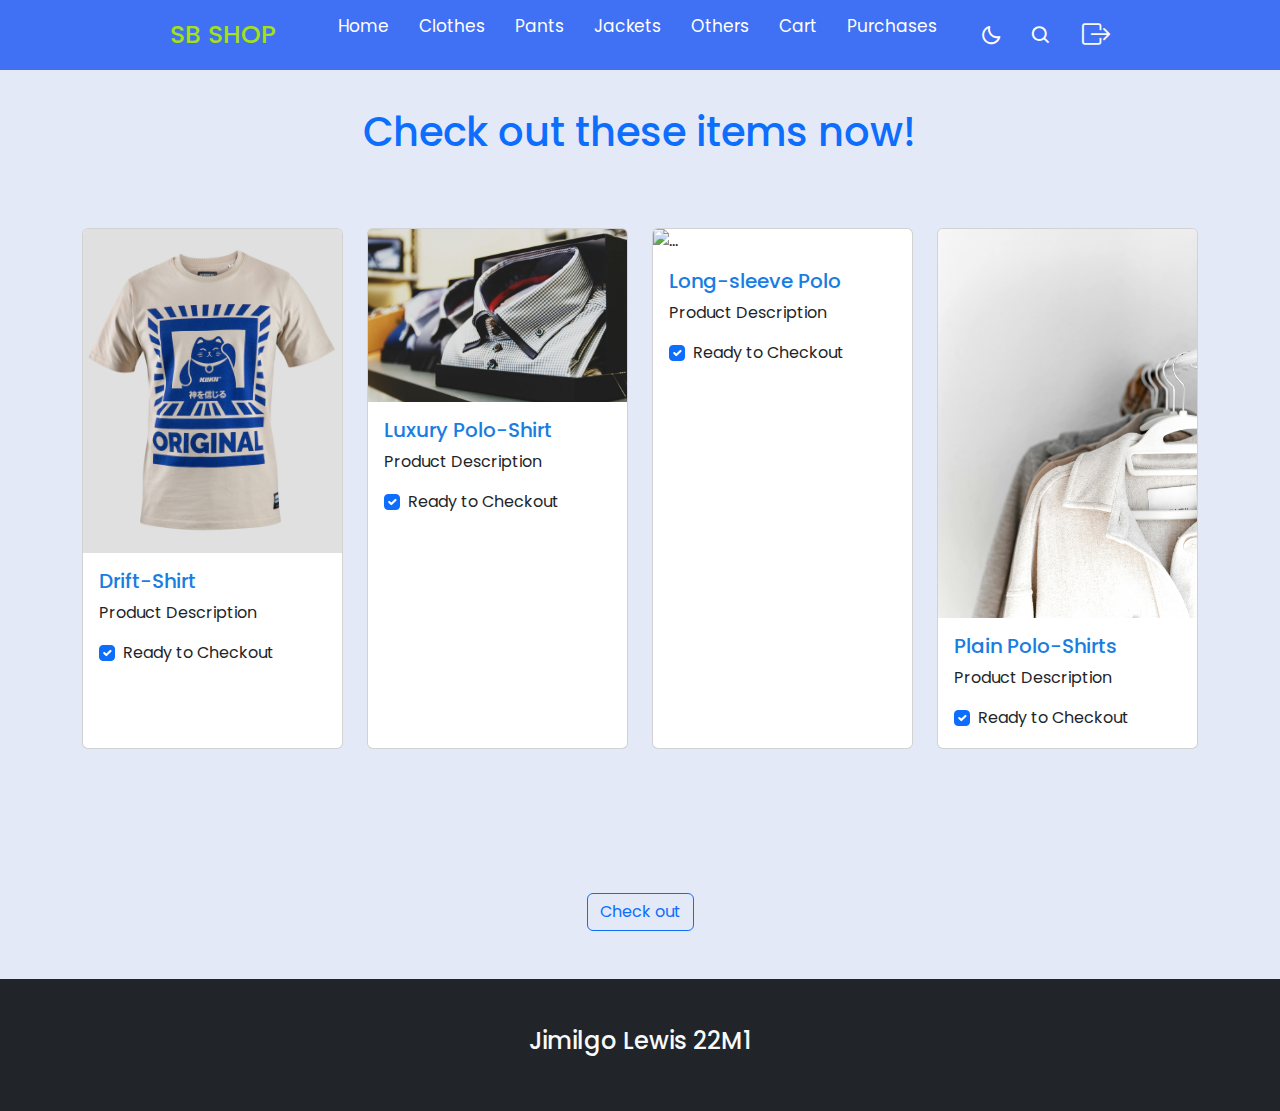
==== Cart.html @ 54c96903 "added cart and purchase page" ====
<!DOCTYPE html>
<html lang="en">
  <head>
    <meta charset="UTF-8" />
    <meta http-equiv="X-UA-Compatible" content="IE=edge" />
    <meta name="viewport" content="width=device-width, initial-scale=1.0" />
    <link
      href="https://cdn.jsdelivr.net/npm/bootstrap@5.3.3/dist/css/bootstrap.min.css"
      rel="stylesheet"
      integrity="sha384-QWTKZyjpPEjISv5WaRU9OFeRpok6YctnYmDr5pNlyT2bRjXh0JMhjY6hW+ALEwIH"
      crossorigin="anonymous"
    />
    <link
      href="https://cdnjs.cloudflare.com/ajax/libs/font-awesome/6.0.0-beta3/css/all.min.css"
      rel="stylesheet"
    />
    <link rel="icon" href="images/SB LOGO.jpg" />

    <link rel="stylesheet" href="css/product.css" />

    <link
      href="https://unpkg.com/boxicons@2.1.1/css/boxicons.min.css"
      rel="stylesheet"
    />
    <link
      rel="stylesheet"
      href="https://cdn.jsdelivr.net/npm/bootstrap-icons@1.11.3/font/bootstrap-icons.min.css"
    />
    <title>Home Products</title>
  </head>
  <body>
    <nav>
      <div class="nav-bar">
        <i class="bx bx-menu sidebarOpen"></i>
        <span class="logo navLogo" style="color: #a5e814"
          ><a href="#" style="color: #a6e113">SB SHOP</a></span
        >

        <div class="menu">
          <div class="logo-toggle">
            <span class="logo"><a href="#">SB SHOP</a></span>
            <i class="bx bx-x siderbarClose"></i>
          </div>

          <ul class="nav-links">
            <li><a href="product.html">Home</a></li>
            <li><a href="clothes.html">Clothes</a></li>
            <li><a href="pants.html">Pants</a></li>
            <li><a href="jacket.html">Jackets</a></li>
            <li><a href="other.html">Others</a></li>
            <li><a href="#">Cart</a></li>
            <li><a href="Purchases.html">Purchases</a></li>
          </ul>
        </div>

        <div class="darkLight-searchBox">
          <div class="dark-light">
            <i class="bx bx-moon moon"></i>
            <i class="bx bx-sun sun"></i>
          </div>

          <div class="searchBox">
            <div class="searchToggle">
              <i class="bx bx-x cancel"></i>
              <i class="bx bx-search search"></i>
            </div>

            <div class="search-field">
              <input type="text" placeholder="Search..." />
              <i class="bx bx-search"></i>
            </div>
          </div>
          <div class="ms-3">
            <a href="index.html"
              ><i class="bi bi-box-arrow-right h3 text-light"></i
            ></a>
          </div>
        </div>
      </div>
    </nav>

    <main class="mt-5">
      <div class="container my-5">
        <h1 class="text-primary text-center">Check out these items now!</h1>

        <div class="row row-cols-1 row-cols-md-4 g-4 my-5">
          <div class="col">
            <div class="card h-100">
              <img src="images/1.jpg" class="card-img-top" alt="..." />
              <div class="card-body">
                <h5 class="card-title">Drift-Shirt</h5>
                <p class="card-text">Product Description</p>
                <div class="form-check">
                  <input
                    class="form-check-input"
                    type="checkbox"
                    value=""
                    id="flexCheckChecked"
                    checked
                  />
                  <label class="form-check-label" for="flexCheckChecked">
                    Ready to Checkout
                  </label>
                </div>
              </div>
            </div>
          </div>
          <div class="col">
            <div class="card h-100">
              <img src="images/3.jpg" class="card-img-top" alt="..." />
              <div class="card-body">
                <h5 class="card-title">Luxury Polo-Shirt</h5>
                <p class="card-text">Product Description</p>
                <div class="form-check">
                  <input
                    class="form-check-input"
                    type="checkbox"
                    value=""
                    id="flexCheckChecked"
                    checked
                  />
                  <label class="form-check-label" for="flexCheckChecked">
                    Ready to Checkout
                  </label>
                </div>
              </div>
            </div>
          </div>
          <div class="col">
            <div class="card h-100">
              <img src="images/4.jpg" class="card-img-top" alt="..." />
              <div class="card-body">
                <h5 class="card-title">Long-sleeve Polo</h5>
                <p class="card-text">Product Description</p>
                <div class="form-check">
                  <input
                    class="form-check-input"
                    type="checkbox"
                    value=""
                    id="flexCheckChecked"
                    checked
                  />
                  <label class="form-check-label" for="flexCheckChecked">
                    Ready to Checkout
                  </label>
                </div>
              </div>
            </div>
          </div>
          <div class="col">
            <div class="card">
              <img src="images/6.jpg" class="card-img-top" alt="..." />
              <div class="card-body">
                <h5 class="card-title">Plain Polo-Shirts</h5>
                <p class="card-text">Product Description</p>
                <div class="form-check">
                  <input
                    class="form-check-input"
                    type="checkbox"
                    value=""
                    id="flexCheckChecked"
                    checked
                  />
                  <label class="form-check-label" for="flexCheckChecked">
                    Ready to Checkout
                  </label>
                </div>
              </div>
            </div>
          </div>
        </div>
        <br /><br />
        <div class="container text-center mt-5">
          <button type="button" class="btn btn-outline-primary">
            Check out
          </button>
        </div>
      </div>
    </main>

    <footer class="footer bg-dark text-light p-5" id="contact">
      <h4 class="text-center">Jimilgo Lewis 22M1</h4>
    </footer>
    <script>
      const body = document.querySelector("body"),
        nav = document.querySelector("nav"),
        modeToggle = document.querySelector(".dark-light"),
        searchToggle = document.querySelector(".searchToggle"),
        sidebarOpen = document.querySelector(".sidebarOpen"),
        siderbarClose = document.querySelector(".siderbarClose");

      let getMode = localStorage.getItem("mode");
      if (getMode && getMode === "dark-mode") {
        body.classList.add("dark");
      }

      // js code to toggle dark and light mode
      modeToggle.addEventListener("click", () => {
        modeToggle.classList.toggle("active");
        body.classList.toggle("dark");

        // js code to keep user selected mode even page refresh or file reopen
        if (!body.classList.contains("dark")) {
          localStorage.setItem("mode", "light-mode");
        } else {
          localStorage.setItem("mode", "dark-mode");
        }
      });

      // js code to toggle search box
      searchToggle.addEventListener("click", () => {
        searchToggle.classList.toggle("active");
      });

      //   js code to toggle sidebar
      sidebarOpen.addEventListener("click", () => {
        nav.classList.add("active");
      });

      body.addEventListener("click", (e) => {
        let clickedElm = e.target;

        if (
          !clickedElm.classList.contains("sidebarOpen") &&
          !clickedElm.classList.contains("menu")
        ) {
          nav.classList.remove("active");
        }
      });
    </script>
  </body>
</html>
---- css/product.css ----
/* ===== Google Font Import - Poppins ===== */
@import url("https://fonts.googleapis.com/css2?family=Poppins:wght@300;400;500;600&display=swap");

* {
  margin: 0;
  padding: 0;
  box-sizing: border-box;
  font-family: "Poppins", sans-serif;
  transition: all 0.4s ease;
}

/* ===== Colours ===== */
:root {
  --body-color: #e4e9f7;
  --nav-color: #4070f4;
  --side-nav: #010718;
  --text-color: #fff;
  --search-bar: #f2f2f2;
  --search-text: #010718;
  .card-title {
    color: #197de2;
  }
}

body {
  height: 100vh;
  background-color: var(--body-color);
}
body::before {
  display: block;
  content: "";
  height: 60px;
}

body.dark {
  --body-color: #18191a;
  --nav-color: #242526;
  --side-nav: #242526;
  --text-color: #ccc;
  --search-bar: #242526;
}

nav {
  position: fixed;
  top: 0;
  left: 0;
  height: 70px;
  width: 100%;
  background-color: var(--nav-color);
  z-index: 100;
}

body.dark nav {
  border: 1px solid #393838;
}

nav .nav-bar {
  position: relative;
  height: 100%;
  max-width: 1000px;
  width: 100%;
  background-color: var(--nav-color);
  margin: 0 auto;
  padding: 0 30px;
  display: flex;
  align-items: center;
  justify-content: space-between;
}

nav .nav-bar .sidebarOpen {
  color: var(--text-color);
  font-size: 25px;
  padding: 5px;
  cursor: pointer;
  display: none;
}

nav .nav-bar .logo a {
  font-size: 25px;
  font-weight: 500;
  color: var(--text-color);
  text-decoration: none;
}

.menu .logo-toggle {
  display: none;
}

.nav-bar .nav-links {
  display: flex;
  align-items: center;
}

.nav-bar .nav-links li {
  margin: 0 5px;
  list-style: none;
}

.nav-links li a {
  position: relative;
  font-size: 17px;
  font-weight: 400;
  color: var(--text-color);
  text-decoration: none;
  padding: 10px;
}

.nav-links li a::before {
  content: "";
  position: absolute;
  left: 50%;
  bottom: 0;
  transform: translateX(-50%);
  height: 6px;
  width: 6px;
  border-radius: 50%;
  background-color: var(--text-color);
  opacity: 0;
  transition: all 0.3s ease;
}

.nav-links li:hover a::before {
  opacity: 1;
}

.nav-bar .darkLight-searchBox {
  display: flex;
  align-items: center;
}

.darkLight-searchBox .dark-light,
.darkLight-searchBox .searchToggle {
  height: 40px;
  width: 40px;
  display: flex;
  align-items: center;
  justify-content: center;
  margin: 0 5px;
}

.dark-light i,
.searchToggle i {
  position: absolute;
  color: var(--text-color);
  font-size: 22px;
  cursor: pointer;
  transition: all 0.3s ease;
}

.dark-light i.sun {
  opacity: 0;
  pointer-events: none;
}

.dark-light.active i.sun {
  opacity: 1;
  pointer-events: auto;
}

.dark-light.active i.moon {
  opacity: 0;
  pointer-events: none;
}

.searchToggle i.cancel {
  opacity: 0;
  pointer-events: none;
}

.searchToggle.active i.cancel {
  opacity: 1;
  pointer-events: auto;
}

.searchToggle.active i.search {
  opacity: 0;
  pointer-events: none;
}

.searchBox {
  position: relative;
}

.searchBox .search-field {
  position: absolute;
  bottom: -85px;
  right: 5px;
  height: 50px;
  width: 300px;
  display: flex;
  align-items: center;
  background-color: var(--nav-color);
  padding: 3px;
  border-radius: 6px;
  box-shadow: 0 5px 5px rgba(0, 0, 0, 0.1);
  opacity: 0;
  pointer-events: none;
  transition: all 0.3s ease;
}

.searchToggle.active ~ .search-field {
  bottom: -74px;
  opacity: 1;
  pointer-events: auto;
}

.search-field::before {
  content: "";
  position: absolute;
  right: 14px;
  top: -4px;
  height: 12px;
  width: 12px;
  background-color: var(--nav-color);
  transform: rotate(-45deg);
  z-index: -1;
}

.search-field input {
  height: 100%;
  width: 100%;
  padding: 0 45px 0 15px;
  outline: none;
  border: none;
  border-radius: 4px;
  font-size: 14px;
  font-weight: 400;
  color: var(--search-text);
  background-color: var(--search-bar);
}

body.dark .search-field input {
  color: var(--text-color);
}

.search-field i {
  position: absolute;
  color: var(--nav-color);
  right: 15px;
  font-size: 22px;
  cursor: pointer;
}

body.dark .search-field i {
  color: var(--text-color);
}

@media (max-width: 790px) {
  nav .nav-bar .sidebarOpen {
    display: block;
  }

  .menu {
    position: fixed;
    height: 100%;
    width: 320px;
    left: -100%;
    top: 0;
    padding: 20px;
    background-color: var(--side-nav);
    z-index: 100;
    transition: all 0.4s ease;
  }

  nav.active .menu {
    left: -0%;
  }

  nav.active .nav-bar .navLogo a {
    opacity: 0;
    transition: all 0.3s ease;
  }

  .menu .logo-toggle {
    display: block;
    width: 100%;
    display: flex;
    align-items: center;
    justify-content: space-between;
  }

  .logo-toggle .siderbarClose {
    color: var(--text-color);
    font-size: 24px;
    cursor: pointer;
  }

  .nav-bar .nav-links {
    flex-direction: column;
    padding-top: 30px;
  }

  .nav-links li a {
    display: block;
    margin-top: 20px;
  }
}
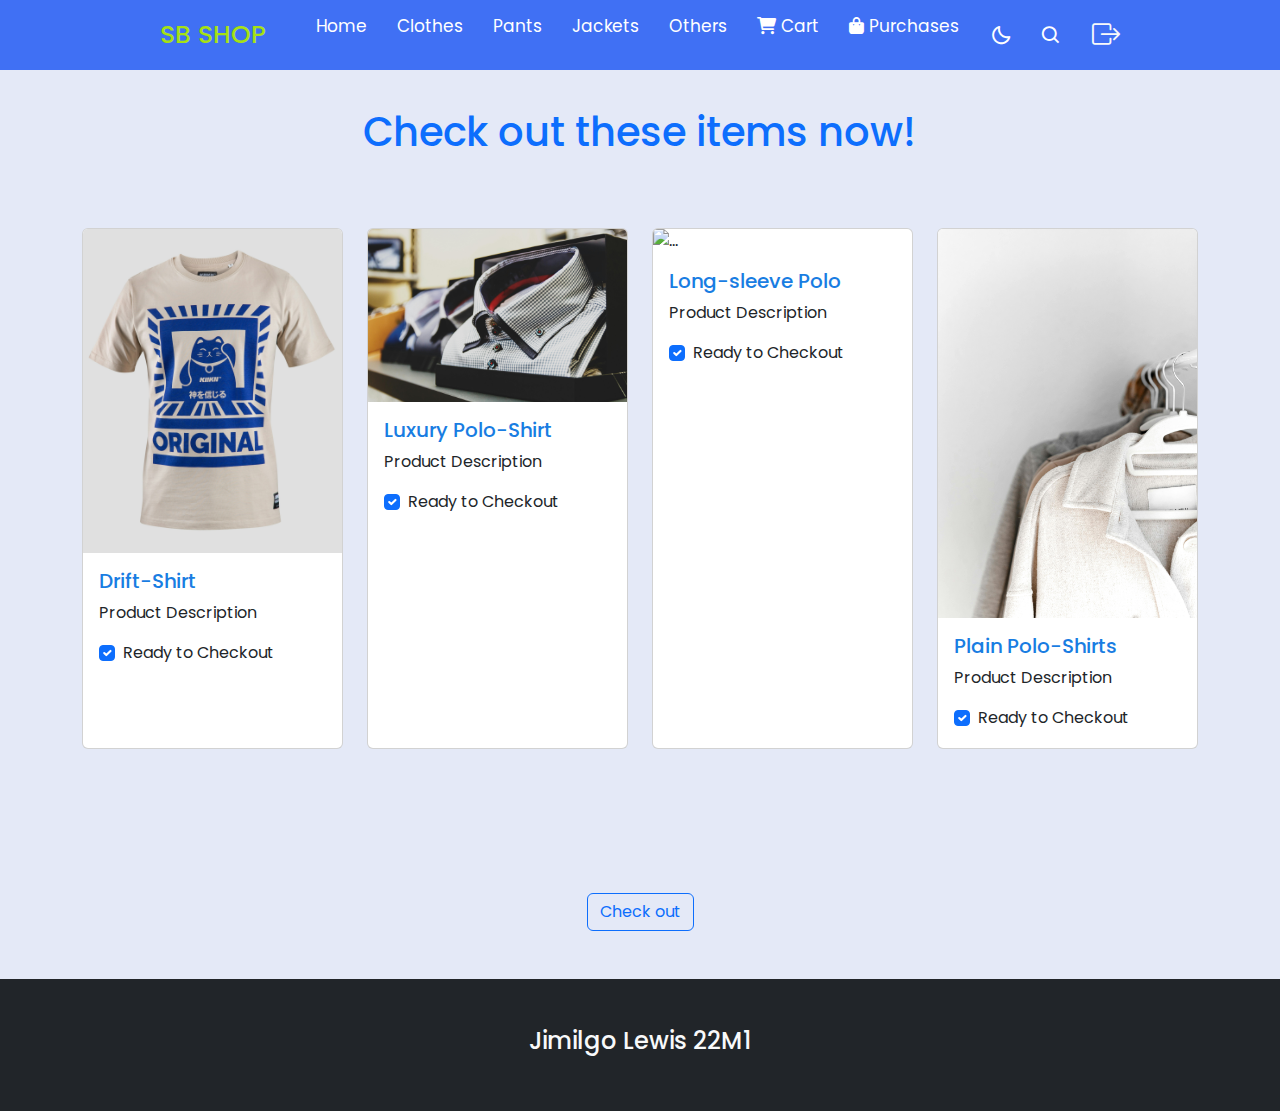
==== commit 7a1497f8: "finished" ====
--- a/Cart.html
+++ b/Cart.html
@@ -48,8 +48,14 @@
             <li><a href="pants.html">Pants</a></li>
             <li><a href="jacket.html">Jackets</a></li>
             <li><a href="other.html">Others</a></li>
-            <li><a href="#">Cart</a></li>
-            <li><a href="Purchases.html">Purchases</a></li>
+            <li>
+              <a href="#"><i class="fa-solid fa-cart-shopping"></i> Cart</a>
+            </li>
+            <li>
+              <a href="Purchases.html"
+                ><i class="fa-solid fa-bag-shopping"></i> Purchases</a
+              >
+            </li>
           </ul>
         </div>
 
--- a/css/product.css
+++ b/css/product.css
@@ -61,7 +61,7 @@
   width: 100%;
   background-color: var(--nav-color);
   margin: 0 auto;
-  padding: 0 30px;
+  padding: 0 20px;
   display: flex;
   align-items: center;
   justify-content: space-between;
